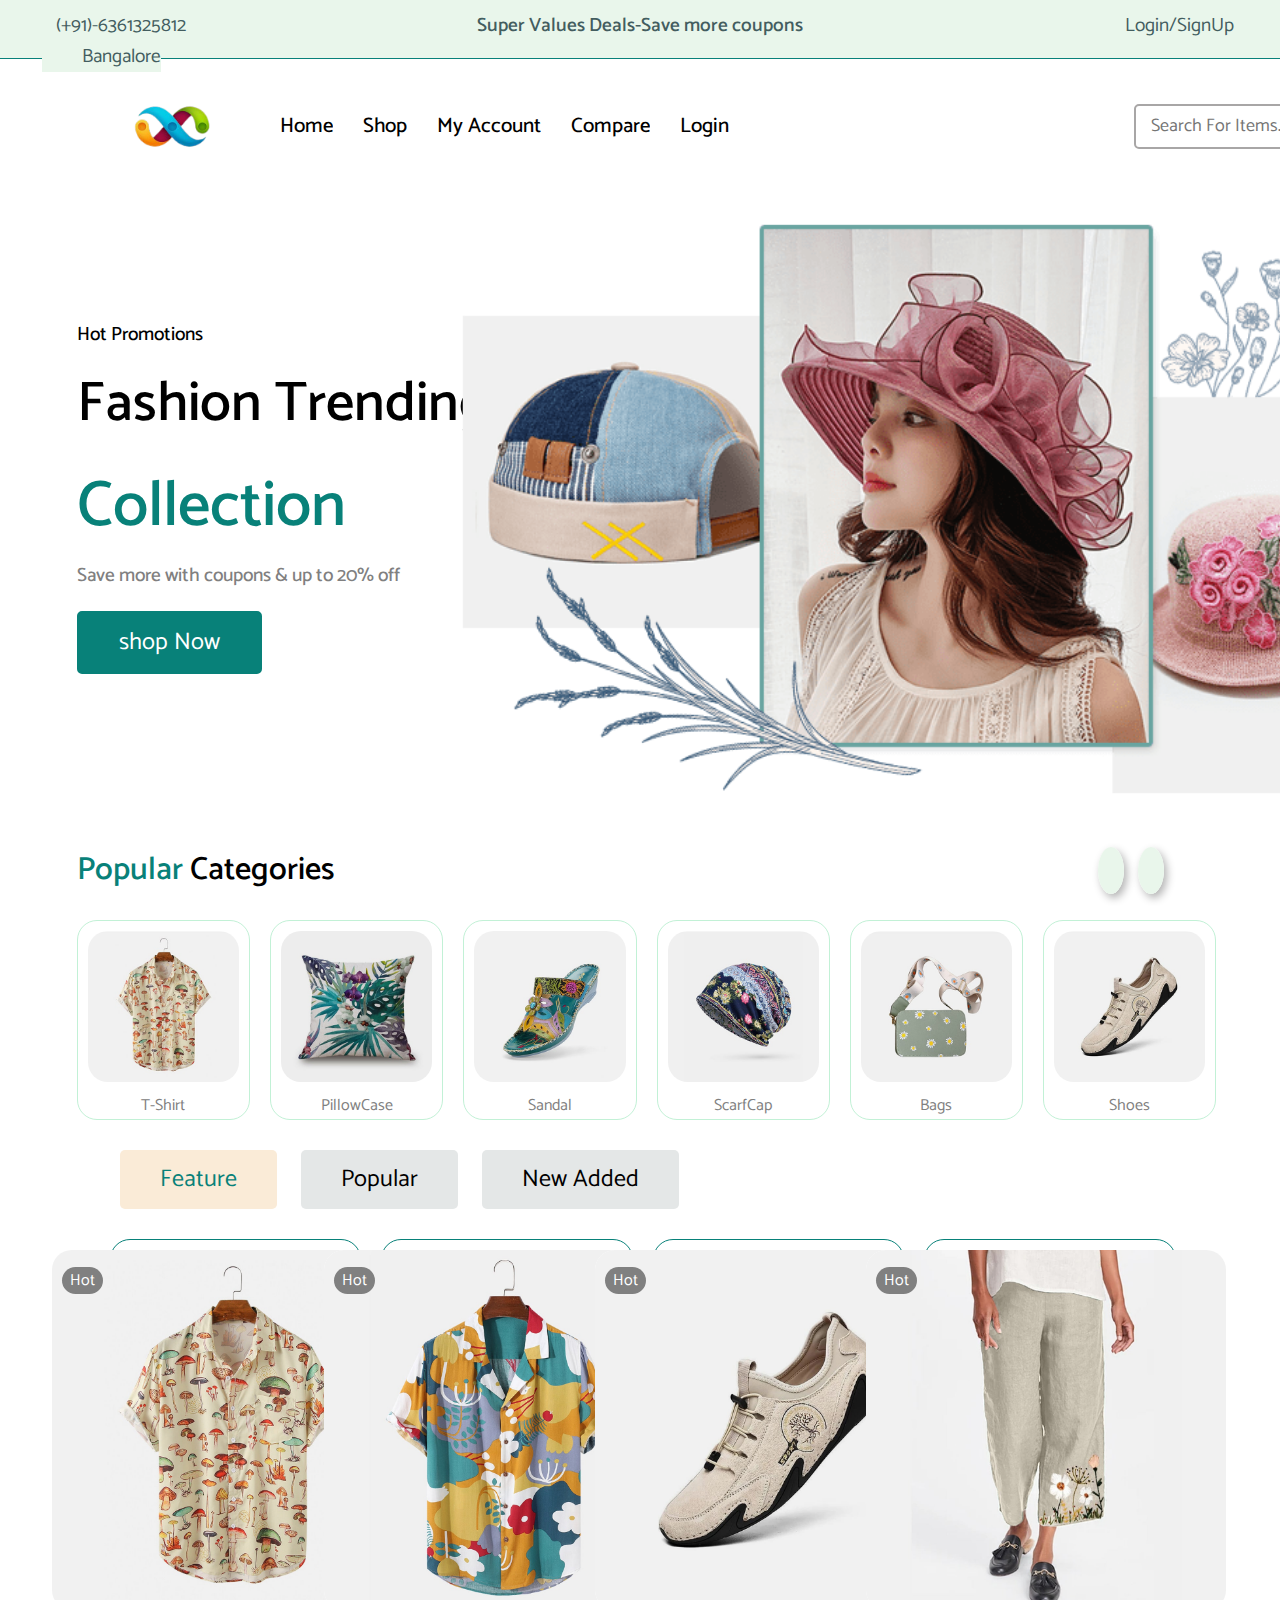
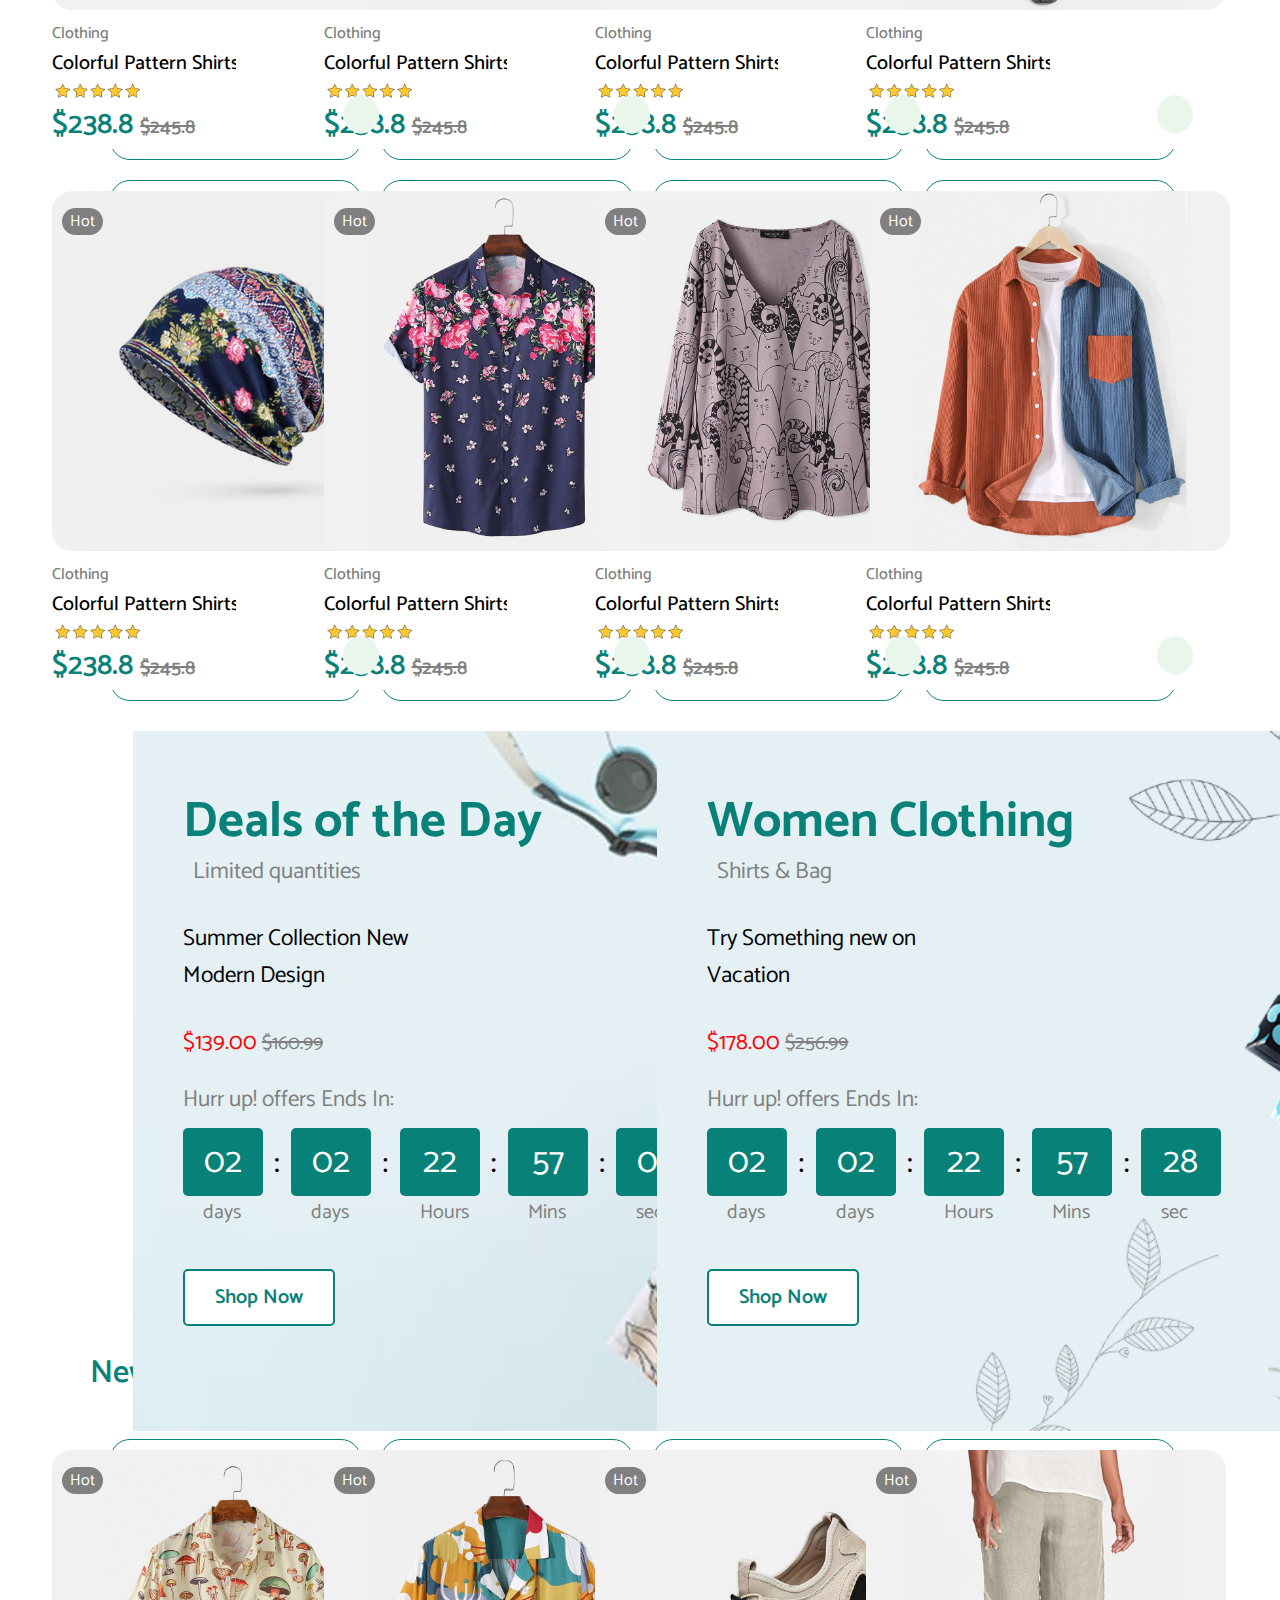
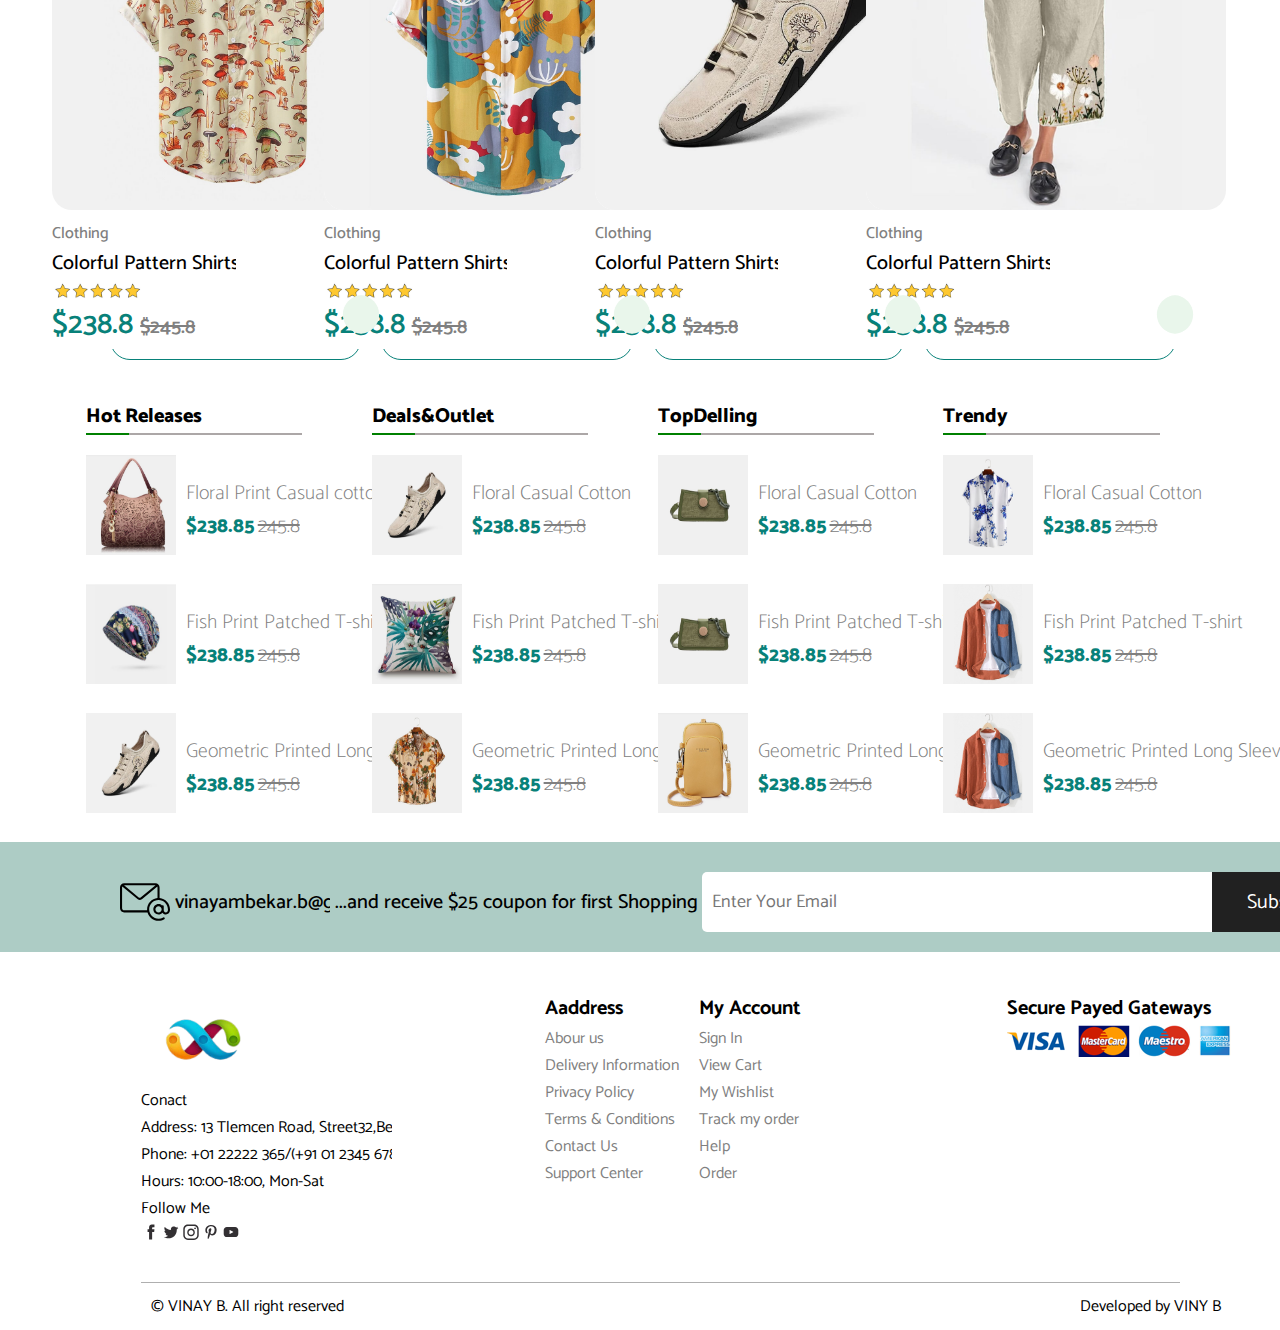
==== clothes_ecomers_static_page/index.html @ 7ce1aace "'E_com'" ====
<!DOCTYPE html>
<html lang="en">

<head>
    <meta charset="UTF-8">
    <meta name="viewport" content="width=device-width, initial-scale=1.0">
    <title>E-com</title>
    <link rel="preconnect" href="https://fonts.googleapis.com">
    <link rel="preconnect" href="https://fonts.gstatic.com" crossorigin>
    <link
        href="https://fonts.googleapis.com/css2?family=Catamaran:wght@100;200;300;400;500;600;700;800;900&display=swap"
        rel="stylesheet">


    <link rel="stylesheet" href="https://cdnjs.cloudflare.com/ajax/libs/font-awesome/6.5.1/css/all.min.css"
        integrity="sha512-DTOQO9RWCH3ppGqcWaEA1BIZOC6xxalwEsw9c2QQeAIftl+Vegovlnee1c9QX4TctnWMn13TZye+giMm8e2LwA=="
        crossorigin="anonymous" referrerpolicy="no-referrer" />
    
    <link rel="stylesheet" href="./style.css">
</head>

<body>
    <div class="container">

        <!-- header section -->
        <header>
            <div class="header-left-text">
                <p>(+91)-6361325812</p>
                <p>Bangalore</p>
            </div>
            <div class="header-middle-text">
                <p>Super Values Deals-Save more coupons</p>
            </div>
            <div class="header-left-login-signup">
                <a href="./login_signup/login.html">Login/SignUp</a>
            </div>
        </header>

        <!-- logo ,navbar, and  serch and icoms -->
        <div class="logog-nav-search">
            <div class="logg-nav">
                <a href="./index.html"><img src="./assets/logo.png" alt="#"></a>
                <nav>
                    <ul>
                        <li><a href="./index.html">Home</a></li>
                        <li><a href="./Shop/Shop.html">Shop</a></li>
                        <li><a href="./my_Account/my_account.html">My Account</a></li>
                        <li><a href="./Compare/compare.html">Compare</a></li>
                        <li><a href="./login_signup/login.html">Login</a></li>
                    </ul>
                </nav>
            </div>

            <div class="search-icons">
                <div class="search-bar">
                    <input type="search" placeholder="Search For Items...">
                    <img src="./assets/search.png" alt="#">
                </div>
                <div class="heart">
                    <a href="./heart/heart.html"><img src="./assets/icon-heart.svg" alt="#"></a>
                    <div class="nav-icon-number">
                        <p>3</p>
                    </div>
                </div>

                <div class="icon-cart">
                    <a href="./cart/cart.html"><img src="./assets/icon-cart.svg" alt="#"></a>
                    <div class="nav-icon-number">
                        <p>3</p>
                    </div>
                </div>



            </div>
        </div>

        <!-- home content page -->
        <div class="home-content">
            <div class="home-left-part">
                <p>Hot Promotions</p>
                <h1>Fashion Trending <span>Great <br> Collection</span></h1>
                <p>Save more with coupons & up to 20% off</p>
                <button>shop Now</button>
            </div>
            <div class="homme-right-part">
                <img src="./assets/home-img.png" alt="">
            </div>
        </div>


        <!-- popular categories -->
        <div class="popular-Categories">
            <div class="paopular-categories-head">
                <p> <span>Popular</span> Categories </p>
                <div class="left-right-icons">
                    <button>
                        <i class='fas fa-angle-left'></i>
                    </button>
                    <button>
                        <i class='fas fa-angle-right'></i>
                    </button>
                </div>
            </div>

            <!--  popular categori list  -->
            <div class="popular-categories-list">
                <ul>
                    <li> <a href="./henerry_shirt/henery_shirt.html"><img src="./assets/category-1.jpg" alt="">T-Shirt</a></li>
                    <li><a href="./henerry_shirt/henery_shirt.html"><img src="assets/category-6.jpg" alt="">PillowCase</a></li>
                    <li><a href="./henerry_shirt/henery_shirt.html"><img src="assets/category-3.jpg" alt="">Sandal</a></li>
                    <li><a href="./henerry_shirt/henery_shirt.html"><img src="assets/category-4.jpg" alt="">ScarfCap</a></li>
                    <li><a href="./henerry_shirt/henery_shirt.html"><img src="./assets/category-2.jpg" alt="">Bags</a></li>
                    <li><a href="./henerry_shirt/henery_shirt.html"><img src="assets/category-5.jpg" alt="">Shoes</a></li>
                </ul>
            </div>
        </div>

        <!-- feature popular newaded  -->

        <div class="feature-poopular-neaded">
            <div class="f-p-n-buttons">
                <button>Feature</button>
                <button>Popular</button>
                <button>New Added</button>
            </div>
            <ul>
                <li>
                    <div class="outer-tag">
                        <div class="image-container">
                            <img src="./assets/product-1-1.jpg" alt="First Image">
                            <img class="second-image" src="./assets/product-1-2.jpg" alt="Second Image">
                            <div class="icons">
                                <a href="">
                                    <span class="tooltip-text">Quick View</span>
                                    <i class="far fa-eye back-image"></i>
                                </a>
                                <a href="">
                                    <span class="tooltip-text">Add to wish list</span>
                                    <i class='far fa-heart'></i>
                                </a>
                                <a href="">
                                    <span class="tooltip-text">Compare</span>
                                    <i class='fas fa-random'></i>
                                </a>
                            </div>
                        </div>
                        <div class="hot-tag">
                            <p>Hot</p>
                        </div>
                        <!-- discription,stars,price of the products  -->
                        <div class="discription-of-products">
                            <div class="discription-of-products-left">
                                <p>Clothing</p>
                                <p>Colorful Pattern Shirts</p>
                                <div class="stars-for-products">
                                    

                                </div>
                                <div class="price-of-products">
                                    <p>$238.8 <span> $245.8</span></p>
                                </div>

                            </div>
                                
                            <div class="discription-of-products-right">
                                <div class="icons">
                                    <a href="">
                                        <span class="tooltip-text">Add to Cart</span>
                                        <i class='fas fa-cart-plus'></i>
                                    </a>
                                </div>
                            </div>
                     </div>
                    </div>
                </li>
                <li>
                    <div class="outer-tag">
                        <div class="image-container">
                            <img src="./assets/product-2-1.jpg" alt="First Image">
                            <img class="second-image" src="./assets/product-2-2.jpg" alt="Second Image">
                            <div class="icons">
                                <a href="">
                                    <span class="tooltip-text">Quick View</span>
                                    <i class="far fa-eye back-image"></i>
                                </a>
                                <a href="">
                                    <span class="tooltip-text">Add to wish list</span>
                                    <i class='far fa-heart'></i>
                                </a>
                                <a href="">
                                    <span class="tooltip-text">Compare</span>
                                    <i class='fas fa-random'></i>
                                </a>
                            </div>
                        </div>
                        <div class="hot-tag">
                            <p>Hot</p>
                        </div>
                        <!-- discription,stars,price of the products  -->
                        <div class="discription-of-products">
                            <div class="discription-of-products-left">
                                <p>Clothing</p>
                                <p>Colorful Pattern Shirts</p>
                                <div class="stars-for-products">
                                    

                                </div>
                                <div class="price-of-products">
                                    <p>$238.8 <span> $245.8</span></p>
                                </div>

                            </div>
                                
                            <div class="discription-of-products-right">
                                <div class="icons">
                                    <a href="">
                                        <span class="tooltip-text">Add to Cart</span>
                                        <i class='fas fa-cart-plus'></i>
                                    </a>
                                </div>
                            </div>
                     </div>
                    </div>
                </li>
                <li>
                    <div class="outer-tag">
                        <div class="image-container">
                            <img src="./assets/product-3-1.jpg" alt="First Image">
                            <img class="second-image" src="./assets/product-3-2.jpg" alt="Second Image">
                            <div class="icons">
                                <a href="">
                                    <span class="tooltip-text">Quick View</span>
                                    <i class="far fa-eye back-image"></i>
                                </a>
                                <a href="">
                                    <span class="tooltip-text">Add to wish list</span>
                                    <i class='far fa-heart'></i>
                                </a>
                                <a href="">
                                    <span class="tooltip-text">Compare</span>
                                    <i class='fas fa-random'></i>
                                </a>
                            </div>
                        </div>
                        <div class="hot-tag">
                            <p>Hot</p>
                        </div>
                        <!-- discription,stars,price of the products  -->
                        <div class="discription-of-products">
                            <div class="discription-of-products-left">
                                <p>Clothing</p>
                                <p>Colorful Pattern Shirts</p>
                                <div class="stars-for-products">
                                    

                                </div>
                                <div class="price-of-products">
                                    <p>$238.8 <span> $245.8</span></p>
                                </div>

                            </div>
                                
                            <div class="discription-of-products-right">
                                <div class="icons">
                                    <a href="">
                                        <span class="tooltip-text">Add to Cart</span>
                                        <i class='fas fa-cart-plus'></i>
                                    </a>
                                </div>
                            </div>
                     </div>
                    </div>
                </li>
                <li>
                    <div class="outer-tag">
                        <div class="image-container">
                            <img src="./assets/product-4-1.jpg" alt="First Image">
                            <img class="second-image" src="./assets/product-4-2.jpg" alt="Second Image">
                            <div class="icons">
                                <a href="">
                                    <span class="tooltip-text">Quick View</span>
                                    <i class="far fa-eye back-image"></i>
                                </a>
                                <a href="">
                                    <span class="tooltip-text">Add to wish list</span>
                                    <i class='far fa-heart'></i>
                                </a>
                                <a href="">
                                    <span class="tooltip-text">Compare</span>
                                    <i class='fas fa-random'></i>
                                </a>
                            </div>
                        </div>
                        <div class="hot-tag">
                            <p>Hot</p>
                        </div>
                        <!-- discription,stars,price of the products  -->
                        <div class="discription-of-products">
                            <div class="discription-of-products-left">
                                <p>Clothing</p>
                                <p>Colorful Pattern Shirts</p>
                                <div class="stars-for-products">
                                    

                                </div>
                                <div class="price-of-products">
                                    <p>$238.8 <span> $245.8</span></p>
                                </div>

                            </div>
                                
                            <div class="discription-of-products-right">
                                <div class="icons">
                                    <a href="">
                                        <span class="tooltip-text">Add to Cart</span>
                                        <i class='fas fa-cart-plus'></i>
                                    </a>
                                </div>
                            </div>
                     </div>
                    </div>
                </li>
                <li>
                    <div class="outer-tag">
                        <div class="image-container">
                            <img src="./assets/product-5-1.jpg" alt="First Image">
                            <img class="second-image" src="./assets/product-5-2.jpg" alt="Second Image">
                            <div class="icons">
                                <a href="">
                                    <span class="tooltip-text">Quick View</span>
                                    <i class="far fa-eye back-image"></i>
                                </a>
                                <a href="">
                                    <span class="tooltip-text">Add to wish list</span>
                                    <i class='far fa-heart'></i>
                                </a>
                                <a href="">
                                    <span class="tooltip-text">Compare</span>
                                    <i class='fas fa-random'></i>
                                </a>
                            </div>
                        </div>
                        <div class="hot-tag">
                            <p>Hot</p>
                        </div>
                        <!-- discription,stars,price of the products  -->
                        <div class="discription-of-products">
                            <div class="discription-of-products-left">
                                <p>Clothing</p>
                                <p>Colorful Pattern Shirts</p>
                                <div class="stars-for-products">
                                    

                                </div>
                                <div class="price-of-products">
                                    <p>$238.8 <span> $245.8</span></p>
                                </div>

                            </div>
                                
                            <div class="discription-of-products-right">
                                <div class="icons">
                                    <a href="">
                                        <span class="tooltip-text">Add to Cart</span>
                                        <i class='fas fa-cart-plus'></i>
                                    </a>
                                </div>
                            </div>
                     </div>
                    </div>
                </li>
                <li>
                    <div class="outer-tag">
                        <div class="image-container">
                            <img src="./assets/product-6-1.jpg" alt="First Image">
                            <img class="second-image" src="./assets/product-6-2.jpg" alt="Second Image">
                            <div class="icons">
                                <a href="">
                                    <span class="tooltip-text">Quick View</span>
                                    <i class="far fa-eye back-image"></i>
                                </a>
                                <a href="">
                                    <span class="tooltip-text">Add to wish list</span>
                                    <i class='far fa-heart'></i>
                                </a>
                                <a href="">
                                    <span class="tooltip-text">Compare</span>
                                    <i class='fas fa-random'></i>
                                </a>
                            </div>
                        </div>
                        <div class="hot-tag">
                            <p>Hot</p>
                        </div>
                        <!-- discription,stars,price of the products  -->
                        <div class="discription-of-products">
                            <div class="discription-of-products-left">
                                <p>Clothing</p>
                                <p>Colorful Pattern Shirts</p>
                                <div class="stars-for-products">
                                    

                                </div>
                                <div class="price-of-products">
                                    <p>$238.8 <span> $245.8</span></p>
                                </div>

                            </div>
                                
                            <div class="discription-of-products-right">
                                <div class="icons">
                                    <a href="">
                                        <span class="tooltip-text">Add to Cart</span>
                                        <i class='fas fa-cart-plus'></i>
                                    </a>
                                </div>
                            </div>
                     </div>
                    </div>
                </li>
                <li>
                    <div class="outer-tag">
                        <div class="image-container">
                            <img src="./assets/product-7-1.jpg" alt="First Image">
                            <img class="second-image" src="./assets/product-7-2.jpg" alt="Second Image">
                            <div class="icons">
                                <a href="">
                                    <span class="tooltip-text">Quick View</span>
                                    <i class="far fa-eye back-image"></i>
                                </a>
                                <a href="">
                                    <span class="tooltip-text">Add to wish list</span>
                                    <i class='far fa-heart'></i>
                                </a>
                                <a href="">
                                    <span class="tooltip-text">Compare</span>
                                    <i class='fas fa-random'></i>
                                </a>
                            </div>
                                
                        </div>
                        <div class="hot-tag">
                            <p>Hot</p>
                        </div>
                        <!-- discription,stars,price of the products  -->
                        <div class="discription-of-products">
                            <div class="discription-of-products-left">
                                <p>Clothing</p>
                                <p>Colorful Pattern Shirts</p>
                                <div class="stars-for-products">
                                    

                                </div>
                                <div class="price-of-products">
                                    <p>$238.8 <span> $245.8</span></p>
                                </div>

                            </div>
                                
                            <div class="discription-of-products-right">
                                <div class="icons">
                                    <a href="">
                                        <span class="tooltip-text">Add to Cart</span>
                                        <i class='fas fa-cart-plus'></i>
                                    </a>
                                </div>
                            </div>
                     </div>
                    </div>
                </li>
                <li>
                    <div class="outer-tag">
                        <div class="image-container">
                            <img src="./assets/product-8-1.jpg" alt="First Image">
                            <img class="second-image" src="./assets/product-8-2.jpg" alt="Second Image">
                            <div class="icons">
                                <a href="">
                                    <span class="tooltip-text">Quick View</span>
                                    <i class="far fa-eye back-image"></i>
                                </a>
                                <a href="">
                                    <span class="tooltip-text">Add to wish list</span>
                                    <i class='far fa-heart'></i>
                                </a>
                                <a href="">
                                    <span class="tooltip-text">Compare</span>
                                    <i class='fas fa-random'></i>
                                </a>
                            </div>
                        </div>
                        <div class="hot-tag">
                            <p>Hot</p>
                        </div>
                    </div>

                    <!-- discription,stars,price of the products  -->
                    <div class="discription-of-products">
                        <div class="discription-of-products-left">
                            <p>Clothing</p>
                            <p>Colorful Pattern Shirts</p>
                            <div class="stars-for-products">


                            </div>
                            <div class="price-of-products">
                                <p>$238.8 <span> $245.8</span></p>
                            </div>

                        </div>

                        <div class="discription-of-products-right">
                            <div class="icons">
                                <a href="">
                                    <span class="tooltip-text">Add to Cart</span>
                                    <i class='fas fa-cart-plus'></i>
                                </a>
                            </div>
                        </div>
                    </div>
                </li>   
            </ul> 
        </div>
        
                    <!-- two card showing time and offers -->
                <div class="two-cards">
                    <div class="left-card">
                       <!--  <img src="./assets/card01185121.png" alt=""> -->
                        <!-- card html -->
                        <div class="card-image">
                            <h1>Deals of the Day</h1>
                        <p>Limited quantities</p>
                        <p>Summer Collection New <br>Modern Design
                        </p>
                        <p>$139.00 <span>$160.99</span></p>
                        <p>Hurr up! offers Ends In:</p>
                        <div class="card-time">
                            
                            <div class="date-tiem-of-carts">
                                <div class="times">
                                    <p>02 </p>
                                    <span>:</span>
                                </div>
                                <p>days</p>
                            </div>
                            
                            <div class="date-tiem-of-carts">
                                <div class="times">
                                    <p>02 </p>
                                    <span>:</span>
                                    
                                </div>
                                <p>days</p>
                            </div>
                            <div class="date-tiem-of-carts">
                                <div class="times">
                                    <p>22 </p>
                                    <span>:</span>
                                    
                                </div>
                                <p>Hours</p>
                            </div>
                            <div class="date-tiem-of-carts">
                                <div class="times">
                                    <p>57 </p>
                                    <span>:</span>
                                    
                                </div>
                                <p>Mins</p>	
                                
                            </div>
                            <div class="date-tiem-of-carts">
                                <div class="times">
                                    <p>02 </p>
                                    <span></span>
                                </div>
                                    
                                <p>sec</p>
                            </div>			
                
                        </div>
                        <div class="card-button">
                            <button>Shop Now</button>
                        </div>
                        </div>
                         
                         <!-- card html -->


                    </div>
                    <div class="righ-card">
                        <!-- <img src="./assets/card02.png" alt=""> -->
                         <!-- card html -->
                         <div class="card-image">
                            <h1>Women Clothing</h1>
                        <p>Shirts & Bag</p>
                        <p>Try Something new on <br>Vacation
                        </p>
                        <p>$178.00 <span>$256.99</span></p>
                        <p>Hurr up! offers Ends In:</p>
                        <div class="card-time">
                            
                            <div class="date-tiem-of-carts">
                                <div class="times">
                                    <p>02 </p>
                                    <span>:</span>
                                </div>
                                <p>days</p>
                            </div>
                            
                            <div class="date-tiem-of-carts">
                                <div class="times">
                                    <p>02 </p>
                                    <span>:</span>
                                    
                                </div>
                                <p>days</p>
                            </div>
                            <div class="date-tiem-of-carts">
                                <div class="times">
                                    <p>22 </p>
                                    <span>:</span>
                                    
                                </div>
                                <p>Hours</p>
                            </div>
                            <div class="date-tiem-of-carts">
                                <div class="times">
                                    <p>57 </p>
                                    <span>:</span>
                                    
                                </div>
                                <p>Mins</p>	
                                
                            </div>
                            <div class="date-tiem-of-carts">
                                <div class="times">
                                    <p>28</p>
                                    <span></span>
                                </div>
                                    
                                <p>sec</p>
                            </div>			
                
                        </div>
                        <div class="card-button">
                            <button>Shop Now</button>
                        </div>
                        </div>
                         
                         <!-- card html -->
                    </div>
                </div>
                <!-- new arrivals  -->

                <div class="new-relase">
                <div class="paopular-categories-head">
                    <p> <span>New</span>Arrivals </p>
                    <div class="left-right-icons">
                        <button>
                            <i class='fas fa-angle-left'></i>
                        </button>
                        <button>
                            <i class='fas fa-angle-right'></i>
                        </button>
                    </div>
                </div>
            </div>
            <!-- new Arrivals option-->
            
            <div class="feature-poopular-neaded">
            <ul>
                <li>
                    <div class="outer-tag">
                        <div class="image-container">
                            <img src="./assets/product-1-1.jpg" alt="First Image">
                            <img class="second-image" src="./assets/product-1-2.jpg" alt="Second Image">
                            <div class="icons">
                                <a href="">
                                    <span class="tooltip-text">Quick view</span>
                                    <i class="far fa-eye back-image"></i>
                                </a>
                                <a href="">
                                    <span class="tooltip-text">Add to Wish list</span>
                                    <i class='far fa-heart'></i>
                                </a>
                                <a href="">
                                    <span class="tooltip-text">Compare</span>
                                    <i class='fas fa-random'></i>
                                </a>
                            </div>
                        </div>
                        <div class="hot-tag">
                            <p>Hot</p>
                        </div>
                        <!-- discription,stars,price of the products  -->
                        <div class="discription-of-products">
                            <div class="discription-of-products-left">
                                <p>Clothing</p>
                                <p>Colorful Pattern Shirts</p>
                                <div class="stars-for-products">
                                    

                                </div>
                                <div class="price-of-products">
                                    <p>$238.8 <span> $245.8</span></p>
                                </div>

                            </div>
                                
                            <div class="discription-of-products-right">
                                <div class="icons">
                                    <a href="">
                                        <span class="tooltip-text">Add to cart</span>
                                        <i class='fas fa-cart-plus'></i>
                                    </a>
                                </div>
                            </div>
                     </div>
                    </div>
                </li>
                <li>
                    <div class="outer-tag">
                        <div class="image-container">
                            <img src="./assets/product-2-1.jpg" alt="First Image">
                            <img class="second-image" src="./assets/product-2-2.jpg" alt="Second Image">
                            <div class="icons">
                                <a href="">
                                    <span class="tooltip-text">Quick View</span>
                                    <i class="far fa-eye back-image"></i>
                                </a>
                                <a href="">
                                    <span class="tooltip-text">Add to Wish list</span>
                                    <i class='far fa-heart'></i>
                                </a>
                                <a href="">
                                    <span class="tooltip-text">Compare</span>
                                    <i class='fas fa-random'></i>
                                </a>
                            </div>
                        </div>
                        <div class="hot-tag">
                            <p>Hot</p>
                        </div>
                        <!-- discription,stars,price of the products  -->
                        <div class="discription-of-products">
                            <div class="discription-of-products-left">
                                <p>Clothing</p>
                                <p>Colorful Pattern Shirts</p>
                                <div class="stars-for-products">
                                    

                                </div>
                                <div class="price-of-products">
                                    <p>$238.8 <span> $245.8</span></p>
                                </div>

                            </div>
                                
                            <div class="discription-of-products-right">
                                <div class="icons">
                                    <a href="">
                                        <span class="tooltip-text">Add to Cart</span>
                                        <i class='fas fa-cart-plus'></i>
                                    </a>
                                </div>
                            </div>
                     </div>
                    </div>
                </li>
                <li>
                    <div class="outer-tag">
                        <div class="image-container">
                            <img src="./assets/product-3-1.jpg" alt="First Image">
                            <img class="second-image" src="./assets/product-3-2.jpg" alt="Second Image">
                            <div class="icons">
                                <a href="">
                                    <span class="tooltip-text">Quick View</span>
                                    <i class="far fa-eye back-image"></i>
                                </a>
                                <a href="">
                                    <span class="tooltip-text">Add to Wish list</span>
                                    <i class='far fa-heart'></i>
                                </a>
                                <a href="">
                                    <span class="tooltip-text">Compare</span>
                                    <i class='fas fa-random'></i>
                                </a>
                            </div>
                        </div>
                        <div class="hot-tag">
                            <p>Hot</p>
                        </div>
                        <!-- discription,stars,price of the products  -->
                        <div class="discription-of-products">
                            <div class="discription-of-products-left">
                                <p>Clothing</p>
                                <p>Colorful Pattern Shirts</p>
                                <div class="stars-for-products">
                                    

                                </div>
                                <div class="price-of-products">
                                    <p>$238.8 <span> $245.8</span></p>
                                </div>

                            </div>
                                
                            <div class="discription-of-products-right">
                                <div class="icons">
                                    <a href="">
                                        <span class="tooltip-text">Add to Cart</span>
                                        <i class='fas fa-cart-plus'></i>
                                    </a>
                                </div>
                            </div>
                     </div>
                    </div>
                </li>
                <li>
                    <div class="outer-tag">
                        <div class="image-container">
                            <img src="./assets/product-4-1.jpg" alt="First Image">
                            <img class="second-image" src="./assets/product-4-2.jpg" alt="Second Image">
                            <div class="icons">
                                <a href="">
                                    <span class="tooltip-text">Quick View</span>
                                    <i class="far fa-eye back-image"></i>
                                </a>
                                <a href="">
                                    <span class="tooltip-text">Add to wish list</span>
                                    <i class='far fa-heart'></i>
                                </a>
                                <a href="">
                                    <span class="tooltip-text">Compare</span>
                                    <i class='fas fa-random'></i>
                                </a>
                            </div>
                        </div>
                        <div class="hot-tag">
                            <p>Hot</p>
                        </div>
                        <!-- discription,stars,price of the products  -->
                        <div class="discription-of-products">
                            <div class="discription-of-products-left">
                                <p>Clothing</p>
                                <p>Colorful Pattern Shirts</p>
                                <div class="stars-for-products">
                                    

                                </div>
                                <div class="price-of-products">
                                    <p>$238.8 <span> $245.8</span></p>
                                </div>

                            </div>
                                
                            <div class="discription-of-products-right">
                                <div class="icons">
                                    <a href="">
                                        <span class="tooltip-text">Add to Cart</span>
                                        <i class='fas fa-cart-plus'></i>
                                    </a>
                                </div>
                            </div>
                     </div>
                    </div>
                </li>
            </ul>
        </div>
            
            <!-- hotselling, trendy, topselling, deals and oute lates -->
            <div class="Hot-release-and-others">
                <ul>

                    
                    
                            <div class="hot-relase-list">
                                <li> 
                                    <p>Hot Releases</p>
                                    <div class="line"></div>
                                </li>
                                <li>
                                    <div class="image-left-text">
                                    <a href=""><img src="./assets/showcase-img-1.jpg" alt="#"></a> 
                                        <div class="product-left-text">
                                            <p>Floral Print Casual cotton Dre...</p>
                                            <p>$238.85 <span>245.8</span></p>
                                        </div>
                                    </div>
                                </li>

                                <li>
                                    <div class="image-left-text">
                                    <a href=""><img src="./assets/category-4.jpg" alt=""> </a> 
                                            <div class="product-left-text">
                                            <p>Fish Print Patched T-shirt</p>
                                            <p>$238.85 <span>245.8</span></p>
                                        </div>
                                    </div>
                                </li>

                                <li>
                                    <div class="image-left-text">
                                        <a href=""><img src="./assets/product-3-1.jpg" alt=""></a>
                                        <div class="product-left-text">
                                            <p>Geometric Printed Long Sleev..</p>
                                            <p>$238.85 <span>245.8</span></p>
                                        </div>
                                    </div>
                                </li>
                            
                            </div>        
                            <div class="hot-relase-list">
                                <li><p>Deals&Outlet</p>
                                    <div class="line"></div>
                                </li>
                                <li>
                                    <div class="image-left-text">
                                        <a href=""><img src="./assets/product-3-1.jpg" alt=""></a>
                                        <div class="product-left-text">
                                            <p>Floral Casual Cotton</p>
                                            <p>$238.85 <span>245.8</span></p>
                                        </div>
                                    </div>
                                </li>


                                <li>
                                    <div class="image-left-text">
                                    <a href="">  <img src="./assets/showcase-img-2.jpg" alt=""></a>
                                        <div class="product-left-text">
                                            <p>Fish Print Patched T-shirt</p>
                                            <p>$238.85 <span>245.8</span></p>
                                        </div>
                                    </div>
                                </li>

                                <li>
                                    <div class="image-left-text">
                                    <a href="">  <img src="./assets/showcase-img-5.jpg" alt=""></a>
                                        <div class="product-left-text">
                                            <p>Geometric Printed Long Sleev..</p>
                                            <p>$238.85 <span>245.8</span></p>
                                        </div>
                                    </div>
                                </li>
                            </div>            
                                                
                            <div class="hot-relase-list">


                                <li><p>TopDelling</p>
                                    <div class="line"></div>
                                </li>
                                <li>
                                    <div class="image-left-text">
                                    <a href=""> <img src="./assets/showcase-img-8.jpg" alt=""></a>
                                        <div class="product-left-text">
                                            <p>Floral Casual Cotton</p>
                                            <p>$238.85 <span>245.8</span></p>
                                        </div>
                                    </div>
                                </li>
                                <li>
                                    <div class="image-left-text">
                                    <a href=""> <img src="./assets/showcase-img-8.jpg" alt=""></a>
                                        <div class="product-left-text">
                                            <p>Fish Print Patched T-shirt</p>
                                            <p>$238.85 <span>245.8</span></p>
                                        </div>
                                    </div>
                                </li>

                                
                                <li>
                                    <div class="image-left-text">
                                    <a href="">  <img src="./assets/showcase-img-3.jpg" alt=""></a>
                                        <div class="product-left-text">
                                            <p>Geometric Printed Long Sleev..</p>
                                            <p>$238.85 <span>245.8</span></p>
                                        </div>
                                    </div>
                                </li>

                            </div>
                    
                            <div class="hot-relase-list">
                                <li><p>Trendy</p>
                                    <div class="line"></div>
                                </li>
                                <li>
                                    <div class="image-left-text">
                                    <a href=""> <img src="./assets/showcase-img-6.jpg" alt=""></a>
                                        <div class="product-left-text">
                                            <p>Floral Casual Cotton</p>
                                            <p>$238.85 <span>245.8</span></p>
                                        </div>
                                    </div>
                                </li>
                                <li>
                                    <div class="image-left-text">
                                    <a href="">  <img src="./assets/product-8-1.jpg" alt=""></a>
                                        <div class="product-left-text">
                                            <p>Fish Print Patched T-shirt</p>
                                            <p>$238.85 <span>245.8</span></p>
                                        </div>
                                    </div>
                                </li>

                                <li>
                                    <div class="image-left-text">
                                    <a href=""> <img src="./assets/product-8-1.jpg" alt=""></a>
                                        <div class="product-left-text">
                                            <p>Geometric Printed Long Sleev..</p>
                                            <p>$238.85 <span>245.8</span></p>
                                        </div>
                                    </div>
                                </li>
                                
                            </div>

                    
                    
                    
                 </ul>
             </div>

             <!-- footer of the page -->
                
<footer>
<div class="fotter-heading">
    <div class="svg-and-name">
        <img src="./assets/icon-email.svg" alt="#">
        <p>vinayambekar.b@gmail.com</p>
    </div>
    
    <p>...and receive $25 coupon for first Shopping</p>
    <div class="fotter-search-bar">
        <input type="search" placeholder="Enter Your Email">
        <button>Subscribe</button>
    </div>


</div>
<div class="fotteer-content"></div>
<!-- below footer headding -->
<div class="below-footer-heading">
    <div class="footer-content">

        <div class="footer-content-left">
            <div class="footer-logo  logg-nav">
                <img  src="./assets/logo.png" alt="#">
            </div>
            <div class="footer-addres-left">
                <p>Conact</p>
                <p>Address: <span>13 Tlemcen Road, Street32,Bed-Wahreen</span></p>
                <p>Phone: <span>+01 22222 365/(+91 01 2345 6789)</span></p>
                <p>Hours:  <span>10:00-18:00, Mon-Sat</span></p>
            </div>
            <div class="Follow Me">
                <p>Follow Me</p>
                <div class="foolow-me-icons">
                    <img src="./assets/icon-facebook.svg" alt="#">
                    <img src="./assets/icon-twitter.svg" alt="#">
                    <img src="./assets/icon-instagram.svg" alt="#">
                    <img src="./assets/icon-pinterest.svg" alt="#">
                    <img src="./assets/icon-youtube.svg" alt="#">
                </div>
            </div>
        </div>
    


        <div class="footer-content-middle">
            <div class="footer-addres-middle">
                <ul>
                    <h1>Aaddress</h1>
                    <li><a href="">Abour us</a></li>
                    <li><a href="">Delivery Information</a></li>
                    <li><a href="">Privacy Policy</a></li>
                    <li><a href="">Terms & Conditions</a></li>
                    <li><a href="">Contact Us</a></li>
                    <li><a href="">Support Center</a></li>
                </ul>
            </div>
            <div class="footer-addre-right">
                <ul>
                    <h1>My Account</h1>
                    <li> <a href="">Sign In</a></li>
                    <li><a href="">View Cart</a></li>
                    <li><a href="">My Wishlist</a></li>
                    <li><a href="">Track my order</a></li>
                    <li> <a href="">Help</a></li>
                    <li> <a href="">Order</a></li>
                </ul>
            </div>

        </div>
        <div class="footer-content-right">
            <h1>Secure Payed Gateways</h1>
            <a href=""><img src="./assets/payment-method.png" alt=""></a>
        </div>
    </div>
    <div class="foooter-name">
        <div class="footer-name-above-line"></div>
        <div class="copy-right">
            <p>&copy; VINAY B. All right reserved</p>
            
            <P>Developed by VINY B</P>
        </div>
    </div>

</div>

</footer>
            
            
            
            
            
            
            
            
            
 </div>
</body>

</html>
---- clothes_ecomers_static_page/style.css ----
*{  
    margin: 0;
    padding: 0;
    box-sizing: border-box;
    background-color: #ffff;
    scroll-behavior: smooth;
}
/* header section */
:root{
    --header-color:#e9f6eb;
    --header-text-color:#435d5f;
    --text-hover-background-color:#088179;
    --color-bladck:black;
}

header div,
header p,
header a{
    height: 3rem;
    width: 100%;
    background: var(--header-color);
    display: inline;
    color: var(--header-text-color);
    text-align: center;
    margin-top: 3%;
    font-size: 1.2rem;
}
.header-middle-text p{
    font-weight: 550;
}
    
a,p,h1,button,li{
    list-style: none;
    text-decoration: none;
    font-family: 'Catamaran', sans-serif;
    white-space: nowrap;
}
    
header{
    background-color: var(--header-color);
    width: 100%;
    display: grid;
    gap: 275px;
    grid-template-columns: repeat(3,1fr);
    justify-content: center;
    align-items: baseline;
   border-bottom: 1px solid var(--text-hover-background-color);
}
.header-left-text p{
padding-left:40px ;
}


/* logo ,navbar, and  serch and icoms  */
.logog-nav-search{
    display: grid;
    gap: 250px;
    grid-template-columns: repeat(2,1fr);
    justify-content: space-around;
    align-items: center;
    margin-top: 20px;
    margin-left: 80px;
}

.logg-nav{
    margin-right: 140px;
}

.logg-nav ul,
.logg-nav, 
.logg-nav li,
.logg-nav a,
.search-icons,
.search-bar{
    display: flex;
    justify-content: center;
    align-items: center;
    list-style: none;
    padding-left: 15px;
    color: var(--color-bladck);
    font-weight: 500;
    font-size: 1.3rem;
    
}

.logg-nav a:hover{
 color: var(--text-hover-background-color);
}

    
.search-icons .search-bar{
    display: flex;
    justify-content: space-evenly;
    width: 400px;
    height: 45px;
    border: 2px solid  rgb(168, 166, 166);
    padding-right: 15px;
    position: relative;
    border-radius: 5px;

}
.search-icons{
    margin-right: 70px;
}
.heart,.icon-cart{  
      padding-right: 16px;
    padding-top: 12px;
}

.search-bar input[type="search"] {
    width: 100%;
    border: none;
    border-radius: 5px;
    background: transparent; 
    outline: none; 
    color: gray;
    font-family: 'Catamaran', sans-serif;
    font-size: 18px;
  }
  .search-bar input[type="search"]::-webkit-search-cancel-button {
    display: none;
  }
    
  .search-icons img{
 width: 30px;
 height: 30px;
 margin-left: 15px;
  }
  .nav-icon-number p{
    background-color: var(--text-hover-background-color);
    color:#ffff;
    position: absolute;
   height: 1.5rem;
    width: 1.5rem;
    
    text-align: center;
    border-radius: 100%;
    margin-top:-55px ;
    margin-left: 35px;
    display: inline;
    font-size: 0.9rem;
    font-weight: 500;
}
 

    
.logg-nav img{
    width: 125px;
    height: 95px;
}

        




/* home content */

.home-content{
    display: grid;
    grid-template-columns: 50% 50%;
    
    justify-content: center;
    align-items: center;
    margin-left: 6%;
    margin-top: 8%;
}
.home-left-part p
{
 font-size: 1.2rem;  
 font-weight: 500;
}
.home-left-part h1{
    font-size: 3.5rem;
    font-weight: 550;
}
.home-left-part p:nth-child(3){
    color: gray;
    font-size: 1.2rem;
    margin-bottom: 20px;
}
.home-left-part span{
    color: var(--text-hover-background-color);
    font-weight: 550;
    font-size: 4rem;
}
.home-left-part button
{
    padding: 10px 40px;
    background-color: var(--text-hover-background-color);
    border: 2px solid var(--text-hover-background-color);
    border-radius: 5px;
    color: #ffff;
    cursor:pointer;
    font-size: 1.5rem;
    transition: background-color 0.3s, color 0.3s, border-color 0.3s;
}
.home-left-part button:hover{
    padding: 10px 40px;
    background-color: #fff;
    border: 2px solid var(--text-hover-background-color);
    border-radius: 5px;
    color:var(--text-hover-background-color);
    font-size: 1.5rem;
    
}

    
.homme-right-part img{
    scale: 1.4;
    margin-left: -80px;
    margin-top: 30px;
}

/* popular categories */
.popular-Categories{
    margin-top: 10%;
    margin-left: 6%;
    margin-bottom: 10px;
}
.paopular-categories-head{
    display: grid;
    grid-template-columns: 84% 16%;
    align-items: center;
    justify-content: space-between;
    margin-bottom:2% ;
}
.paopular-categories-head p{
    font-size: 2rem;
    font-weight: 550;

}
.paopular-categories-head span{
    color: var(--text-hover-background-color);
}
.left-right-icons i{
    padding: 10px 13px;
   /*  border: 2px solid var(--text-hover-background-color); */
    background-color: var(--header-color);
    color: var(--text-hover-background-color);
    border-radius: 100%;
    font-size: 1rem;
    margin-left: 10px;
    cursor: pointer;
    box-shadow: 3px 4px 8px rgba(0, 0, 0, 0.3);
}
.left-right-icons i:hover{
    padding: 10px 13px;
    border: 2px solid var(--text-hover-background-color);
    background-color: var(--header-color);
    color: var(--text-hover-background-color);
    border-radius: 100%;
    font-size: 1rem;
    margin-left: 10px;
    cursor: pointer;
    box-shadow: 3px 4px 8px rgba(0, 0, 0, 0.3);
}
.popular-Categories ul{

    display: grid;
    grid-template-columns: 14.4% 14.4% 14.4% 14.4% 14.4% 14.4% ;
    gap: 20px;
}
.popular-Categories a{
display: flex;
flex-direction: column;
justify-content: center;
text-align: center;
border: 1px solid rgb(194, 241, 214);
border-radius: 20px;
color: gray;
}
.popular-Categories img{
 border-radius: 20px;
 margin:10px ;
}
.left-right-icons button{
    border-radius: 100%;
    border: none;
}

/*  feature popular newaded   */

.feature-poopular-neaded{
   margin: 30px 0 10px 100px;
}
.f-p-n-buttons button{
   padding: 10px 40px;
   background-color: rgb(228, 231, 231);
   border: none;
   border-radius: 5px;
   color: black;
   cursor:pointer;
   font-size: 1.5rem;
   margin-left: 20px;
}
.f-p-n-buttons button:nth-child(1){
color: var(--text-hover-background-color);
background-color: antiquewhite;
} 

/* hot list  grid styling */

.feature-poopular-neaded ul{
    display: grid;
    grid-template-columns: 23% 23% 23% 23% ;
    margin-top: 20px;
    
    
}
.feature-poopular-neaded li{
    display: flex;
    flex-direction: column;
     padding: 10px;
    justify-content: center;
    align-items: center;
    margin: 10px ;
    border-radius: 20px;
    border: 1px solid var(--text-hover-background-color);
}

/* image and icons hover effects for product list  */
.image-container {
    position: relative;
    width: 360px; /* Adjust the width as per your requirement */
    height: 360px; /* Adjust the height as per your requirement */
    overflow: hidden;
    border-radius: 20px;
  }
  
  .image-container img:nth-child(1){
    width: 100%;
    height: 100%;
    position: absolute;
    
  }
  .image-container img:nth-child(2){
    width: 100%;
    height: 100%;
    position: relative;
    margin: 0;
    opacity: 0;
    transition: opacity 1s;
    
    
  }
  .image-container .icons{
    display: grid;
    grid-template-columns: 15% 15% 15% ;
    justify-content: center;
    align-items: center;
    width: 100%;
    height: 100%;
    position: absolute;
    top: 0;
    left: 0;
    background-color: rgba(241, 121, 121, 0);
    opacity: 0;
    
  }

  .image-container:hover img:nth-child(2){
    opacity: 1;
    transform: scale(1.2);
    
  }

  .image-container:hover .icons{
    opacity: 1;
  }
  .icons a,.icons i{
    display: flex;
    flex-direction: column;
    justify-content: center;
    align-items: center;
    position: relative;
    padding: 2px;
    width: 30px;
    height: 35px;
    border-radius:100% ;
    background-color: var(--header-color);
    color: #116862;
    scale: 1.1;
    
  }
  

    
  
  
   .icons i:hover ,.icons a:hover{
    background-color:var(--text-hover-background-color);
    color: #ffff;
  }



  .tooltip-text{
    position:absolute;
    left: 50%;
    margin-top:-20px ;
    transform: translate(-50%);
    background-color: var(--text-hover-background-color);
    color:#fff;
    padding: 10px 15px;
    border-radius: 7px;
    visibility: hidden;
    opacity: 0;
    transition: opacity 0.5s ease-in-out;
   
    /* transition: margin-top 1s ease-in-out;
    transition: transform 0.5s ease-in-out; 
  
   /*  transition: all 0.2s ease-in-out;  */   
  
  }
  .tooltip-text::before{
    content: "";
    position: absolute;
    left: 50%;
    top: 100%;
    transform: translateX(-50%);
    border: 12px solid;
    border-color: var(--text-hover-background-color) transparent transparent transparent;
  }
  .icons a:hover .tooltip-text{
    top: -130%;
    visibility: visible;
    opacity: 1;
  }
  
  
    .hot-tag p{
        position: absolute;
        margin-top: -343px;
      cursor:auto;
      margin-left: 10px;
      color: #ffff;
      
      background-color: gray;
      width: 41px;
      text-align: center;
      border-radius: 20px;
      }
      .outer-tag{
        cursor: pointer;
      }
  
  /* animation of image and icons end here */


/* description of procuts which hove the two image and icons */
    .discription-of-products{
        display: grid;
        grid-template-columns: 50% 50%; 
        justify-content: space-between;
        align-items: center;
       
    }
    .discription-of-products-right .icons{
        margin-left: 110px;
        margin-top: 70px;
    }
    .discription-of-products-left{
        margin-top: 10px;
        margin-right: 40px;
    }
.stars-for-products{
    width: 90px;
    height: 20px;
    background-image:url(./assets/Screenshot\ 2024-01-07\ 180154.png);
    background-size:cover ;
}
.price-of-products span{
    text-decoration: line-through;
    color: gray;
    font-size: 20px;
}
.price-of-products p:nth-child(1){
    font-size: 30px;
    color: var(--text-hover-background-color);
    font-weight: 600;
}
.discription-of-products-left p{
color: gray;
font-weight: 500;
}
.discription-of-products-left p:nth-child(2){
    color:#000;
    font-size: 20px;
}
/* tow card showing time and offers */
.two-cards{
    display: grid;
    grid-template-columns: 47% 55%;
    margin: 20px;
    justify-content: center;
    align-items: center;
    margin-left: 144px;
    
}
.two-cards img{
    width: 800px;
    height: 590px;
}
.left-card{

    width: 800px;
    height: 590px;
    position: relative;
}
.text-fot-the-card{
    width: 100%;
    height: 100%;
margin: 0;
padding: 0;
position: absolute;
z-index: 3;
}
/* card style */
.left-card .card-image{
	width: 800px;
	height: 700px;
	background-image:url(./assets/deals-1.jpg);
	background-size:cover ;
	 padding-top: 50px ;
	padding-left: 50px;
}
.righ-card .card-image{
	width: 800px;
	height: 700px;
	background-image:url(./assets/deals-2.png);
	background-size:cover ;
	 padding-top: 50px ;
	padding-left: 50px;
}
.righ-card{
    width: 800px;
    height: 590px;
    position: relative;
}
.card-image p,h1,span,.card-time,button,.times,.card-button,.card-time,.date-tiem-of-carts{
    background-color: rgb(192, 46, 46, 0);
}


.card-time{
	display: flex;
	align-items: center;
    margin-top: 40px
	
}
.times{
	display: flex;
	justify-content: center;
	align-items: center;
}
.card-image h1{
	color: var(--text-hover-background-color);
	font-size: 50px;

}.card-image>p:nth-child(2){
	color: gray;
	font-size: 23px;
	margin: -20px;
	margin-left: 10px;
	margin-bottom: 50px;
    padding-top: 10px;
}
.card-image>p:nth-child(3){
	font-size: 23px;
    margin-top: -20px;
    padding-bottom: 10px;
}.card-image>p:nth-child(4){
	color: red;
	padding: 20px 0;
	font-size: 23px;
}
.card-image p:nth-child(5){
	color:gray;
	font-size: 23px;
	margin-bottom: -30px;
}
.card-image span{
	color: gray;
	text-decoration: line-through;
	font-size: 20px;
	margin-bottom: 20px;
    
}
.card-time span{
    background-color: rgb(192, 46, 46, 0);   
}
.times span{
	color: #000;
	text-decoration: none;
	font-size: 30px;
	background: none;
	margin: 0 10px;
    
	
}
.times p{
	background-color: var(--text-hover-background-color);
	padding: 5px;
	border-radius: 5px;
	color: white;
	font-size: 35px;
    width: 80px;
    display: flex;
    justify-content: center;
    /* background-color: rgb(192, 46, 46, 0); */
}
.date-tiem-of-carts{
	display: flex;
	flex-direction: column;

}
.date-tiem-of-carts>p{
	color: gray;
	font-size: 20px;
	margin-top: 0px;
	margin-left: 20px;
}
.card-button button{
border: 2px solid var(--text-hover-background-color);
color: var(--text-hover-background-color);
font-size: 20px;
font-weight: 600;
background-color: #fff;
border-radius: 5px;
margin-top:40px ;
padding: 10px 30px;
cursor: pointer;
}
.card-button button:hover{
    border: 2px solid  var(--text-hover-background-color);
    color: #ffff;
    font-size: 20px;
    font-weight: 600;
    background-color: var(--text-hover-background-color);
    border-radius: 5px;
    margin-top:40px ;
    padding: 10px 30px;
}


/* new Arrivals */
.new-relase{
    margin-top: 2%;
    margin-left: 7%;
    margin-bottom: 10px;
}
/* new Arrivals option like trend, hot release,etc.,*/
    
.Hot-release-and-others ul{
    justify-content: center;
    align-items: center;
    display: grid;
    grid-template-columns: 21.5% 21.5% 21.5% 21.5%;
    margin-left: 20px;
    margin-top: 30px;
    gap: 15px;

}    
.Hot-release-and-others .line{
    
        width: 80%;
        height: 2px; /* Adjust the height as needed */
        background: linear-gradient(to left, rgb(172, 167, 167) 0%, rgb(172, 167, 167) 80%, green 80%, green 100%);


}
.Hot-release-and-others p{
    font-size: 20px;
    font-weight: 800;
}
.image-left-text{
    display: flex;
    
    align-items: center;
    margin-top: 20px;
}
.image-left-text img{
    width: 100px;
    height: 100px;
    padding-right: 10px;
    
}


.product-left-text p:nth-child(1){
    color: gray;
    font-size: 20px;
    font-weight: 100;
}
.product-left-text span{
    color: gray;
    font-size: 20px;
    font-weight: 100;
    text-decoration: line-through;
    
}
.product-left-text p:nth-child(2){
    color: var(--text-hover-background-color);
    
}
/* footer page  */
footer{
    margin-top: 20px;
}

.fotter-heading{
    background-color:#adccc5;
    display: grid;
    grid-template-columns:   25% 30% 45%;;
    margin-top: 0px;
    justify-content: center;
    align-items: center;
    padding: 20px;
    padding-top: 30px;
    
    
   
    
}
.svg-and-name{
    display: flex;
    align-items: center;
    background-color:  #adccc5;
    margin-left: 100px;
}
.fotter-search-bar input{
border: none;
}
.fotter-search-bar{
    display: grid;
    grid-template-columns: 50% 50%;
    width: 600px;
    height: 60px;
    border-radius:5px ;
   
}
.fotter-search-bar button{
    border: none;
    background-color: #212121;
    color: #ffff;
    cursor: pointer;
    border-top-right-radius: 5px;
    border-bottom-right-radius:5px ;
    font-size: 20px;
    width: 150px;
    margin-left: 210px;
}
.fotter-search-bar button:hover{
    background-color: var(--text-hover-background-color);
}
.fotter-search-bar input[type="search"] {
    width: 100%;
    border: none;
    border-radius: 5px;
    background: transparent; 
    outline: none; 
    color: gray;
    font-family: 'Catamaran', sans-serif;
    font-size: 18px;
    padding-left: 10px;
    
  }
  .fotter-search-bar input[type="search"]::-webkit-search-cancel-button {
    display: none;
    
  }
.svg-and-name img{
    background-color: #adccc5;
    width: 50px;
    height: 50px;
}
.fotter-heading P{
    background-color:  #adccc5;
    font-size: 20px;
    font-weight: 500;
    padding-left: 5px;
}
    
    /* footer heading ends */
    
.footer-content{
    display: grid;
    grid-template-columns:  22% 54% 20% ;
    margin-bottom: 40px;
    margin-top: 10px;
}
.footer-content-middle{
    display: grid;
    grid-template-columns: 25% 25%;
    justify-content: center;
}
.copy-right{
    margin: 10px;
    display: grid;
    grid-template-columns: 83% 0%;
    
}
/* .copy-right p:nth-child(1){
    margin-left: 711px;
} */
.foolow-me-icons{
    display: flex;
}

.foolow-me-icons img{
    width: 20px;
    font-weight: 20px;
    
}
.footer-content-middle a{
    color:gray;
}
footer h1{
 font-size: 20px;
}
.below-footer-heading{
    margin-top: 40px;
   margin-left: 141px;

}
.footer-name-above-line {
    border-top: 1px solid #afafaf; /* You can adjust the color and thickness of the line */
    margin-top: 10px; /* Adjust the margin as needed */
    margin-right:100px;
    
  }
  .footer-content-middle a{
    transition: margin-left 0.3s;
  }  
.footer-content-middle a:hover{
    margin-left: 10px;
    color: var(--text-hover-background-color);


}



  /* responsive nesss */
   
/* tab size */
  @media only screen and (max-width: 1000px) and (min-width: 700px) {
    *{
        margin: 0;
        padding: 0;
        box-sizing: border-box;
    }
/* header section  */
header{
    gap: 0;
    grid-template-columns:75%;
    width: 100%;
}
.header-left-text p{
    padding-right:50px;
    
    }
    /* logo nav bar and serch bar */
    .logog-nav-search{
        display: grid;
        gap: 0;
        grid-template-columns: repeat(1,1fr);
        /* justify-content: space-around; */
        align-items: center;
        margin-top: 0px;
        margin-left: 50px; 
        scale: 1.1;
    }

        
        /* home contet  */
        .home-content{
            display: grid;
            grid-template-columns: 36%;
            grid-template-rows: 35% 64%;
            margin-right: 535px;
         }
.home-left-part{
    scale: 1;
}
.homme-right-part{
    scale: 0.7;
    margin-left: 125px;

}
/* popular categories */
.left-right-icons{
    display: none;
}
.popular-Categories{
    margin-top: 0px;
    /* margin-left: 89px; */
}
.popular-categories-list ul{
    display: grid;
    grid-template-columns: 32% 33% 33%;
    margin-right: 66px;
     
}
.feature-poopular-neaded ul{
    display: grid;
    grid-template-columns: 50% 50%;
    margin-right: -5px;
    margin-left: -91px;
}
/* two cards */
.two-cards{
    display: flex;
    flex-direction: column;
    gap: 50px;
    margin-left: 170px;
}

.left-card,.righ-card{
    margin-right: 126px;
    scale: 0.9;
    
    
}
/* hot relase */
.Hot-release-and-others ul{
    display: grid;
    grid-template-columns: 50% 50%;
    margin-left: 42px;
}
.hot-relase-list{
    margin-bottom: 20px;
}
/* footer page */
.fotter-heading{
    display: grid  ;
    grid-template-columns: 100%;
    text-align: center;
    width: 100%;
}
.svg-and-name{
    margin-left: 236px;   /*   change vinanayambekr.b@gmail.com (position) */
}
.fotter-search-bar{
    scale: 1;
    margin-left: 60px;
}
/* footer content */
.footer-content{
    display: grid;
    grid-template-columns: 100%;
    margin-left: -114px;
}
.footer-logo {
    margin: -34px 0 0 0;
    padding: 0;
}
/* .footer-addres-left{
    margin-top: 0px;
} */
.footer-content-middle{
    display: grid;
    grid-template-columns: 50% 50%;
    margin-top: 20px;
    margin-bottom: 20px;
}
.copy-right{
    display: grid;
    grid-template-columns: 78% 52%;
    margin-left: -109px;
}
.footer-name-above-line{
    margin-left: -112px;
    width: 738px;
}

    }
    
    /* end of th tab version */
    
    /* -------------- */
    
    
    /* phone size */
    
    @media only screen and (max-width:699px) and (min-width: 300px) {
    
        *{
            margin: 0;
            padding: 0;
            box-sizing: border-box;
            
        }
    /* header section  */
        header{
            display: none;
            
        }
        
        
        
        /* logo nav bar and serch bar */
        .logog-nav-search{
            
            display: grid;
            gap: 0;
            grid-template-columns: repeat(1,1fr);
           
            align-items: center;
            margin-top: -1rem;
            margin-right: 2rem; 
            scale: 0.5;
            
            
        }
        .logg-nav img{
            margin-bottom: 40px;
        }
    
       .logog-nav-search ul{
        display: grid;
        grid-template-columns: 20% 20% 20%;
        gap: 24px;
        scale: 1.3;
      
        margin-bottom: 40px;
        }
        .logog-nav-search img{
    margin-right: 30px;
        }
        .search-icons{
            scale: 1.2;
            
        }

        /* home contet  */
        .home-content{
            display: grid;
            grid-template-columns: 36%;
            grid-template-rows: 32% 48%;
            margin-right: 340px;
         }
.home-left-part{
    scale: 0.6;
}
.homme-right-part{
    scale: 0.4;
    margin-left: 68px;

}
/* popular Categories */
.left-right-icons{
    display: none;
}
.popular-Categories{
    margin-top: -86px;
}
.popular-categories-list ul{

display: flex;
flex-direction: column;
scale: 0.8;
margin-top: -256px;
}
/* feature popular new added buttons */
.f-p-n-buttons{
    scale: 0.5;
    margin-top: -269px;
    display: flex;
    margin-left: -143px;
}

.feature-poopular-neaded ul{
    display: flex;
flex-direction: column;

margin-right: -3px;
margin-left: -98px;
margin-top: 1px;
}
/* two cards */
.two-cards{
    display: flex;
    flex-direction: column;
    gap: 50px;
    margin-right: 5px;
}

.left-card{
    margin-right: 132px;
    scale: 0.5;
    margin-top: -145px;
    
}
.righ-card{
    margin-right: 132px;
    scale: 0.5;
   
    margin-top: -278px; 
}
/* new arivals */
.new-relase{
    margin-top: -99px;
}
/* hot relase */
.Hot-release-and-others ul{
    display: grid;
    grid-template-columns: 100%;
}
.hot-relase-list{
    margin-bottom: 20px;
}

/* footer */
.fotter-heading{
    display: grid  ;
    grid-template-columns: 100%;
    text-align: center;
    width: 100%;
}
.fotter-search-bar{
    scale: 0.6;
    margin-left: -129px;
}
/* footer contetn */
.footer-content{
    display: grid;
    grid-template-columns: 100%;
    margin-left: -114px;
}
.svg-and-name{                       /* footer changed  vinayambekar.b@gmail.com*/
    margin-left: 44px;
}
.footer-logo {
    margin: -34px 0 0 0;
    padding: 0;
}
.footer-addres-left{
    margin-top: -46px;
}
.footer-content-middle{
    display: grid;
    grid-template-columns: 50% 50%;
    margin-top: 20px;
    margin-bottom: 20px;
}

.copy-right{
    display: flex;
    flex-direction: column;
    margin-left: -45px;
}
.footer-name-above-line{
    margin-left: -87px;
    width: 300px;
}



    }










    



    

/*  end of the phone vers*/
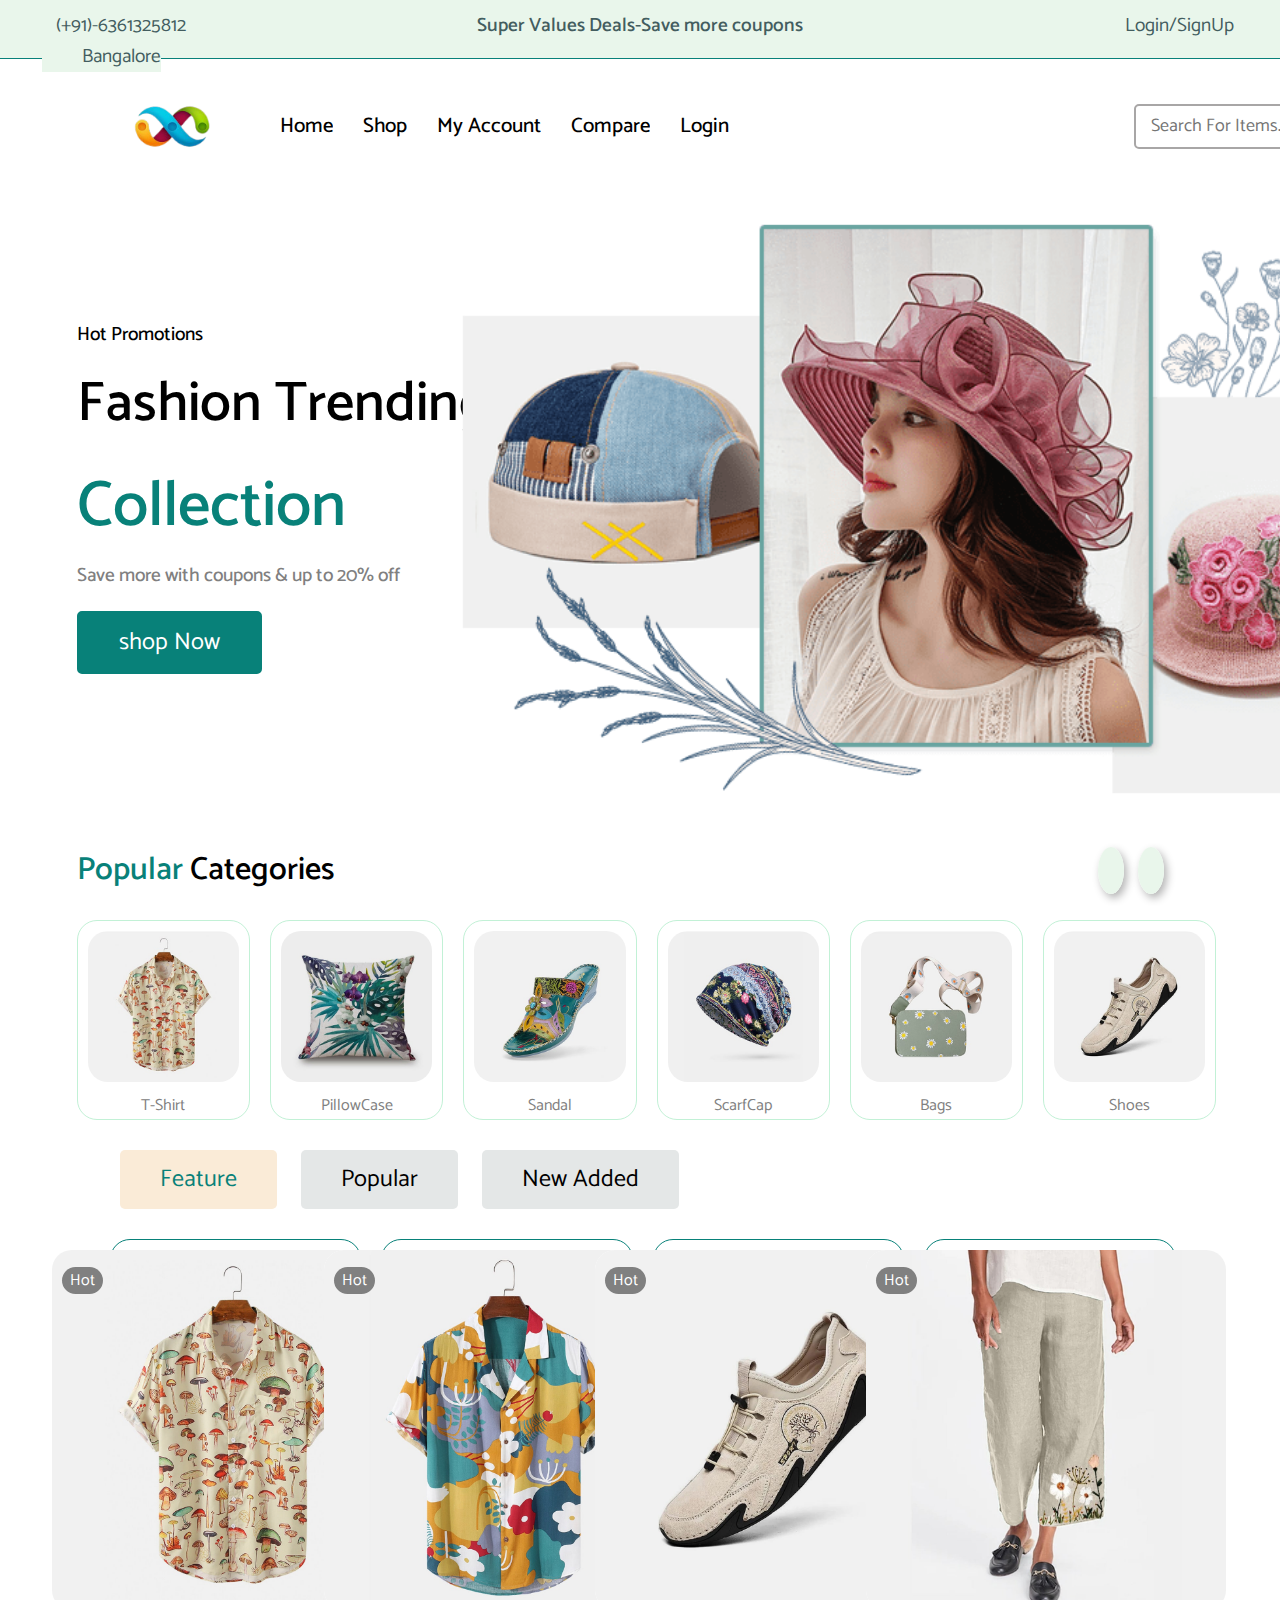
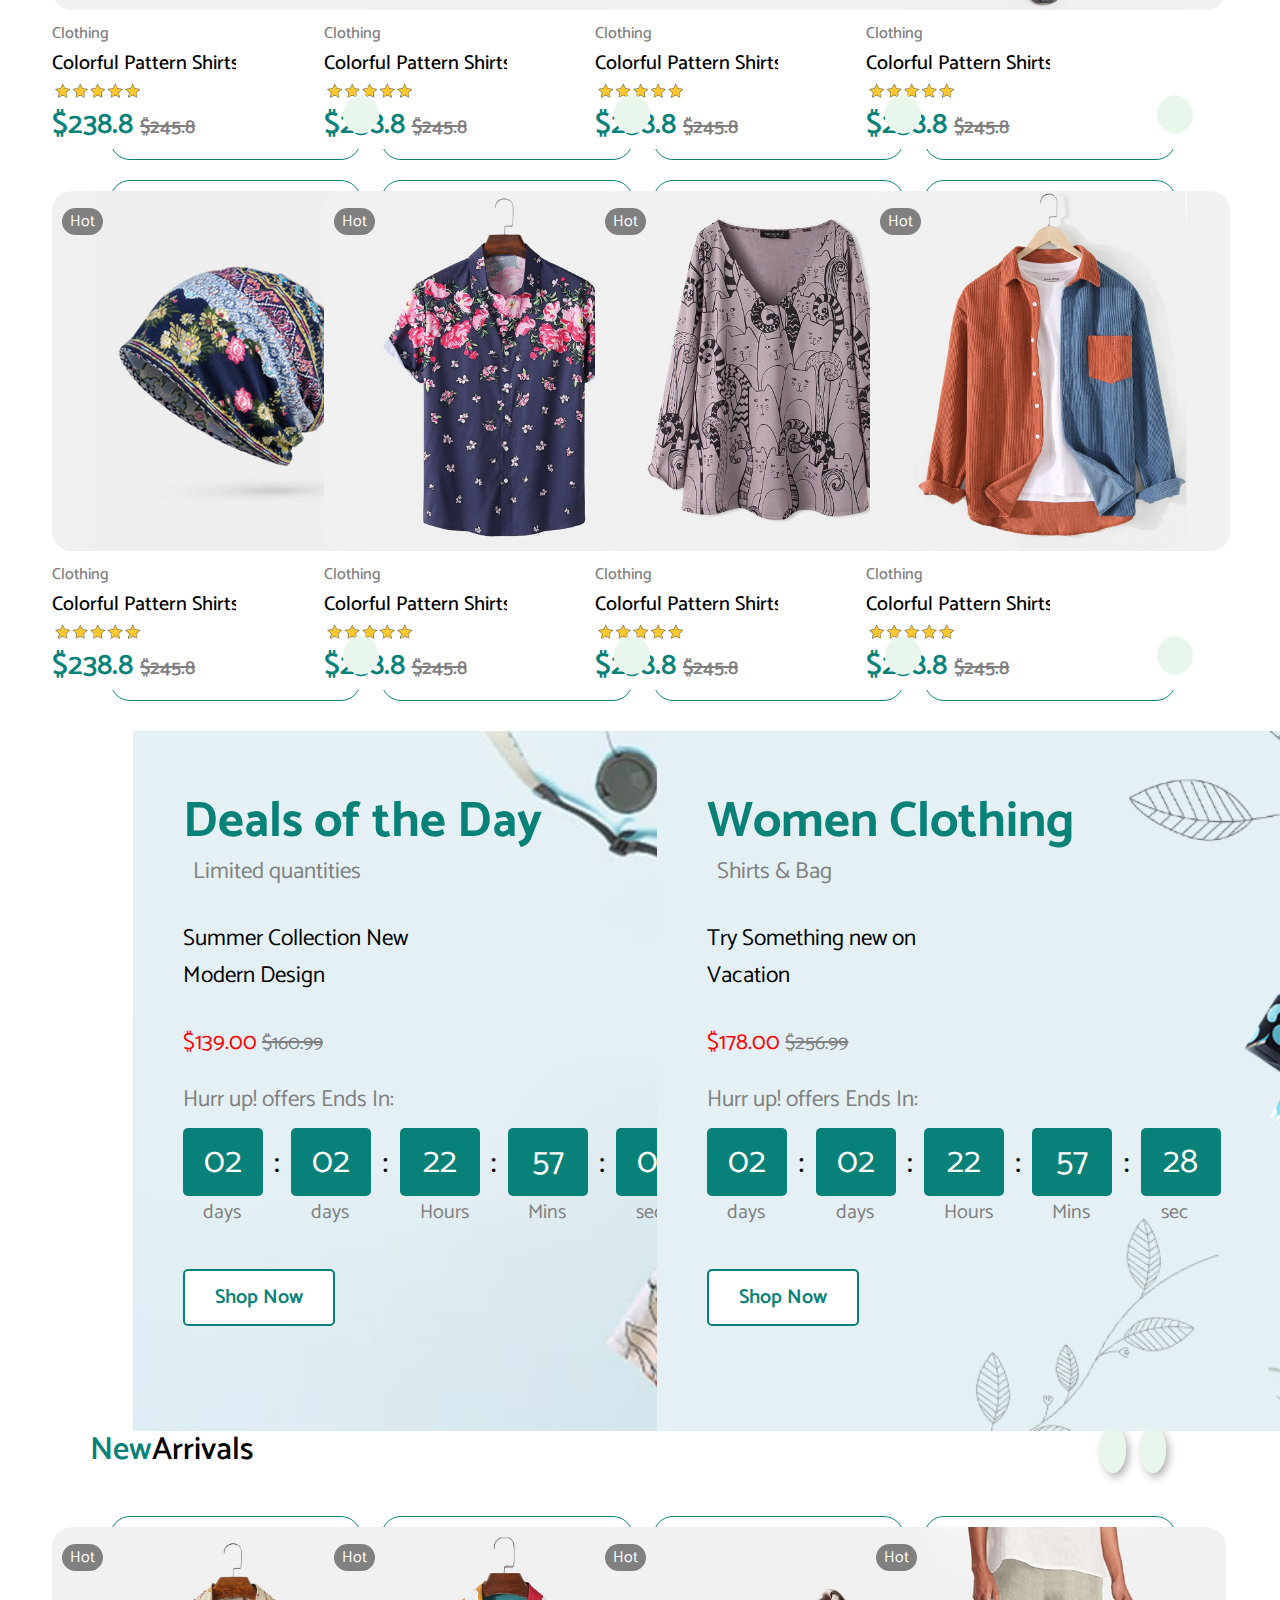
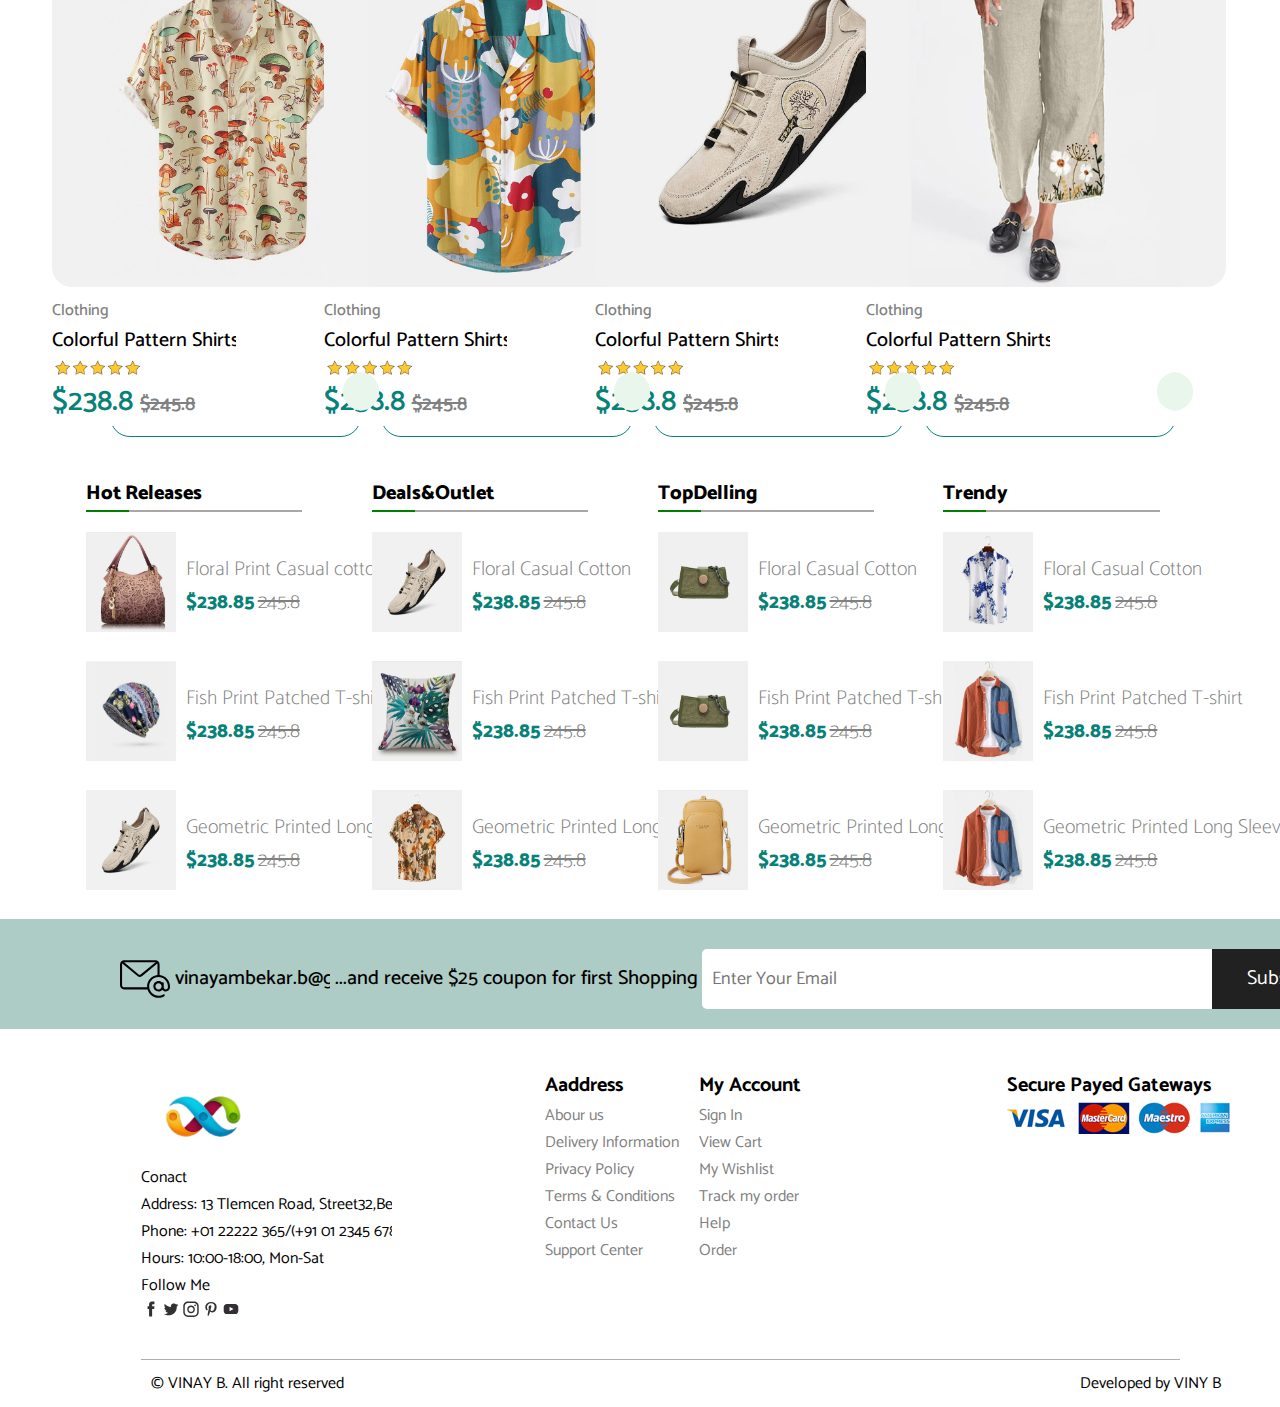
==== commit 9b2426f5: "'new-release'" ====
--- a/clothes_ecomers_static_page/index.html
+++ b/clothes_ecomers_static_page/index.html
@@ -3,7 +3,7 @@
 
 <head>
     <meta charset="UTF-8">
-    <meta name="viewport" content="width=device-width, initial-scale=1.0">
+   <!--  <meta name="viewport" content="width=device-width, initial-scale=1.0"> -->
     <title>E-com</title>
     <link rel="preconnect" href="https://fonts.googleapis.com">
     <link rel="preconnect" href="https://fonts.gstatic.com" crossorigin>
--- a/clothes_ecomers_static_page/style.css
+++ b/clothes_ecomers_static_page/style.css
@@ -647,7 +647,7 @@
 
 /* new Arrivals */
 .new-relase{
-    margin-top: 2%;
+    margin-top: 8%;
     margin-left: 7%;
     margin-bottom: 10px;
 }
@@ -891,6 +891,10 @@
 
 }
 /* popular categories */
+.new-relase{
+    margin: 80px;
+    margin-bottom: 0;
+}
 .left-right-icons{
     display: none;
 }
@@ -921,9 +925,9 @@
 .left-card,.righ-card{
     margin-right: 126px;
     scale: 0.9;
-    
-    
-}
+}
+    
+    
 /* hot relase */
 .Hot-release-and-others ul{
     display: grid;
